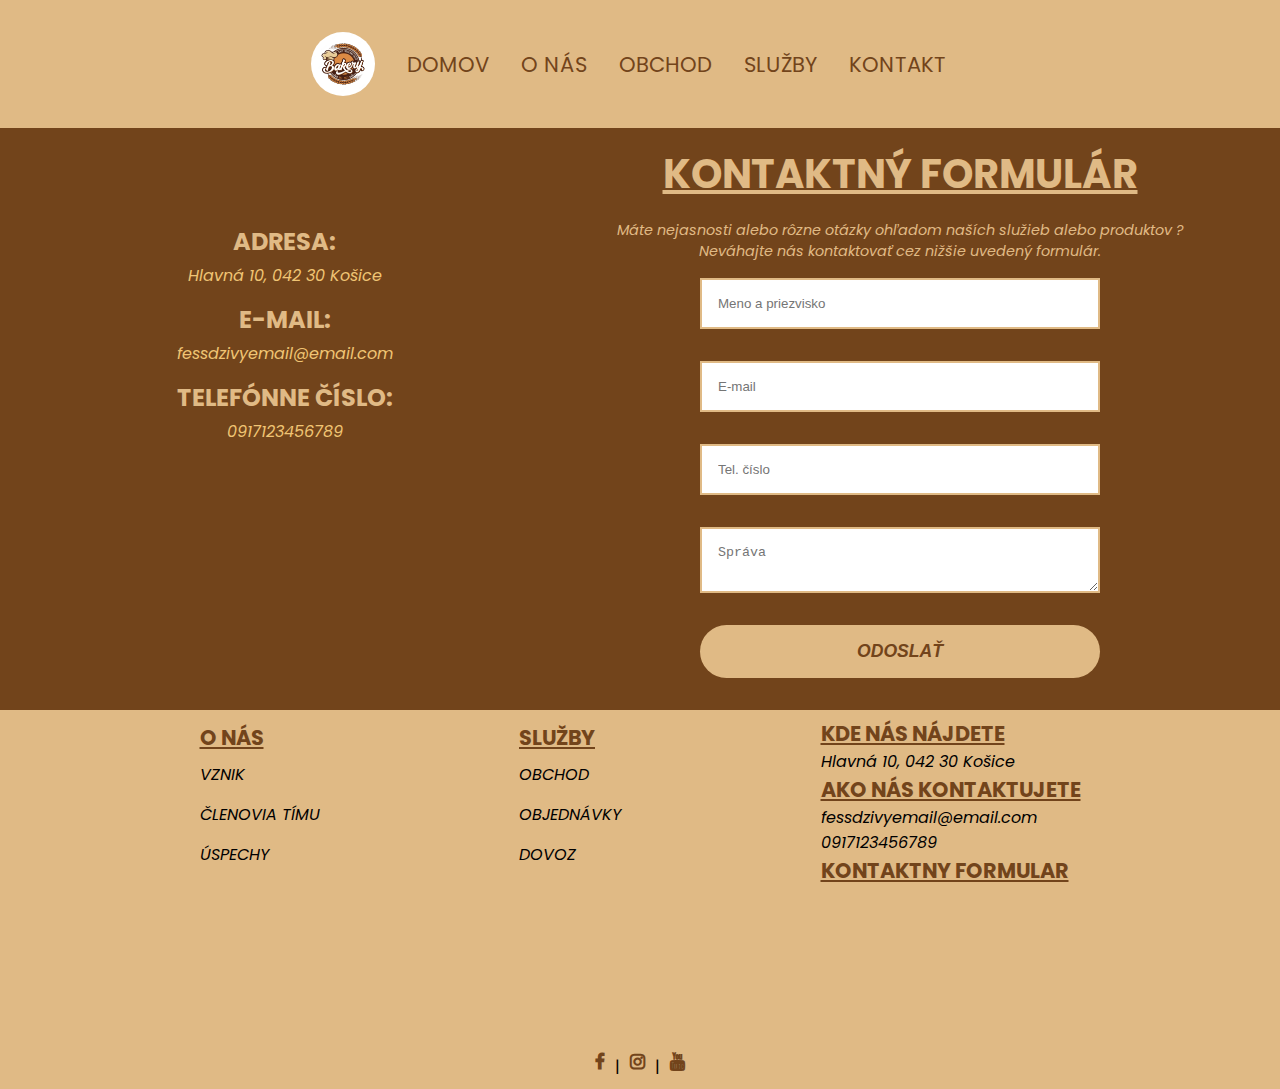
==== contact.html @ 5c4e1808 "pridalSomSuboryHAHAH" ====
<!DOCTYPE html>
<html lang="en">

<head>
  <meta charset="UTF-8" />
  <meta http-equiv="X-UA-Compatible" content="IE=edge" />
  <meta name="viewport" content="width=device-width, initial-scale=1.0" />
  <title>BAKERY</title>

  <link rel="stylesheet" href="https://cdnjs.cloudflare.com/ajax/libs/font-awesome/4.7.0/css/font-awesome.min.css">
  <link rel="stylesheet" href="styles/layout.css" />
  <link rel="stylesheet" href="styles/header.css" />
  <link rel="stylesheet" href="styles/main.css" />
  <link rel="stylesheet" href="styles/footer.css">
  <link rel="stylesheet" href="styles/contact.css">
</head>

<body>
  <nav>
    <div class="img">
      <a href="index.html">
        <img src="media/logo.webp" alt="">
      </a>
    </div>

    <ul class="menu">
      <li><a href="index.html">DOMOV</a></li>
      <li><a href="o-nas.html">O NÁS</a></li>
      <li><a href="shop.html">OBCHOD</a></li>
      <li><a href="services.html">SLUŽBY</a></li>
      <li><a href="contact.html">KONTAKT</a></li>
    </ul>

  </nav>

  <div class="container-contact">
    <div class="info">
      <p class="nadpis">ADRESA:</p>
      <p class="text">Hlavná 10, 042 30 Košice</p>
      <p class="nadpis">E-MAIL:</p>
      <p class="text">fessdzivyemail@email.com</p>
      <p class="nadpis">TELEFÓNNE ČÍSLO:</p>
      <p class="text">0917123456789</p>
      <iframe
        src="https://www.google.com/maps/embed?pb=!1m18!1m12!1m3!1d2632.3014035559904!2d21.256458015856044!3d48.71883221847654!2m3!1f0!2f0!3f0!3m2!1i1024!2i768!4f13.1!3m3!1m2!1s0x473ee070048014c3%3A0xc6ddd13971c0475!2zSGxhdm7DoSAxMCwgMDQyIDMwIEtvxaFpY2U!5e0!3m2!1ssk!2ssk!4v1654249109364!5m2!1ssk!2ssk"
        width="100%" height="200px" style="border:0;" allowfullscreen="" loading="lazy"
        referrerpolicy="no-referrer-when-downgrade"></iframe>
    </div>
    <div class="contact">
      <h1>KONTAKTNÝ FORMULÁR</h1>
      <p>Máte nejasnosti alebo rôzne otázky ohľadom naších služieb alebo produktov ? <br> Neváhajte nás kontaktovať cez
        nižšie uvedený formulár.</p>
      <div class="form">
        <input type="text" placeholder="Meno a priezvisko">
        <input type="email" placeholder="E-mail">
        <input type="text" placeholder="Tel. číslo">
        <textarea placeholder="Správa"></textarea>
        <button>ODOSLAŤ</button>
      </div>
    </div>
  </div>

  <footer class="footer">
    <div class="container">
      <div class="o-nas">
        <a href="index.html" class="nadpis">O NÁS</a>
        <a href="index.html #vznik">VZNIK</a>
        <a href="index.html #tim">ČLENOVIA TÍMU</a>
        <a href="index.html">ÚSPECHY</a>
      </div>

      <div class="sluzby">
        <a href="services.html" class="nadpis">SLUŽBY</a>
        <a href="shop.html">OBCHOD</a>
        <a href="services.html">OBJEDNÁVKY</a>
        <a href="services.html">DOVOZ</a>
      </div>

      <div class="kontakt">
        <p class="nadpis">KDE NÁS NÁJDETE</p>
        <p class="text">Hlavná 10, 042 30 Košice</p>
        <p class="nadpis">AKO NÁS KONTAKTUJETE</p>
        <p class="text">fessdzivyemail@email.com <br> 0917123456789</p>
        <a href="contact.html" class="nadpis kont-form">KONTAKTNY FORMULAR</a>
      </div>

    </div>

    <iframe
      src="https://www.google.com/maps/embed?pb=!1m18!1m12!1m3!1d2632.3014035559904!2d21.256458015856044!3d48.71883221847654!2m3!1f0!2f0!3f0!3m2!1i1024!2i768!4f13.1!3m3!1m2!1s0x473ee070048014c3%3A0xc6ddd13971c0475!2zSGxhdm7DoSAxMCwgMDQyIDMwIEtvxaFpY2U!5e0!3m2!1ssk!2ssk!4v1654249109364!5m2!1ssk!2ssk"
      class="map" style="border:0;" allowfullscreen="" loading="lazy"
      referrerpolicy="no-referrer-when-downgrade"></iframe>

    <div class="social-media">
      <a href="https://facebook.com" class="social fa fa-facebook"></a>
      <div>|</div>
      <a href="https://instagram.com" class="social fa fa-instagram"></a>
      <div>|</div>
      <a href="https://linkedin.com" class="social fa fa-youtube"></a>
    </div>
  </footer>
</body>

</html>
---- styles/layout.css ----
body {
  display: -ms-grid;
  display: grid;
  -ms-grid-rows: auto 1fr auto;
      grid-template-rows: auto 1fr auto;
}
/*# sourceMappingURL=layout.css.map */
---- styles/header.css ----
* {
  margin: 0;
  padding: 0;
}

nav {
  background-color: #e0ba85;
  display: -ms-grid;
  display: grid;
  -ms-grid-columns: (auto)[2];
      grid-template-columns: repeat(2, auto);
  -webkit-box-pack: center;
      -ms-flex-pack: center;
          justify-content: center;
  justify-items: center;
  -webkit-box-align: center;
      -ms-flex-align: center;
          align-items: center;
  gap: 2rem;
  padding-top: 1.5rem;
  padding-bottom: 1.5rem;
  padding-right: 1.5rem;
  font-size: 120%;
}

@media (max-width: 450px) {
  nav {
    -ms-grid-columns: auto;
        grid-template-columns: auto;
    gap: .5rem;
    padding-right: 0;
  }
}

nav .img {
  display: -ms-grid;
  display: grid;
  -webkit-box-pack: start;
      -ms-flex-pack: start;
          justify-content: start;
}

nav .img a img {
  margin-top: .5rem;
  height: 4rem;
  border-radius: 100%;
}

nav .menu {
  display: -ms-grid;
  display: grid;
  -ms-grid-columns: (auto)[5];
      grid-template-columns: repeat(5, auto);
  gap: 2rem;
  list-style-type: none;
  -webkit-box-pack: end;
      -ms-flex-pack: end;
          justify-content: end;
  -webkit-box-align: center;
      -ms-flex-align: center;
          align-items: center;
}

@media (max-width: 450px) {
  nav .menu {
    -ms-grid-columns: auto;
        grid-template-columns: auto;
    -ms-grid-rows: (auto)[5];
        grid-template-rows: repeat(5, auto);
    justify-items: center;
    gap: 0;
  }
}

nav .menu li {
  font-size: 110%;
}

nav .menu li a {
  text-decoration: none;
  color: #72441b;
  -webkit-transition: .5s;
  transition: .5s;
  margin-top: .5rem;
}

nav .menu li a:hover {
  color: #72441b;
  font-weight: bold;
  font-size: 110%;
}
/*# sourceMappingURL=header.css.map */
---- styles/main.css ----
@import url("https://fonts.googleapis.com/css2?family=Lato&family=Poppins&display=swap");
html {
  background-color: #72441b;
  scroll-behavior: smooth;
  font-family: 'Poppins', sans-serif;
}

body {
  min-height: 100vh;
}
/*# sourceMappingURL=main.css.map */
---- styles/footer.css ----
* {
  margin: 0;
  padding: 0;
}

.footer {
  background-color: #e0ba85;
  display: -ms-grid;
  display: grid;
  -webkit-box-align: center;
      -ms-flex-align: center;
          align-items: center;
}

.footer .container {
  display: -ms-grid;
  display: grid;
  -ms-grid-columns: (auto)[3];
      grid-template-columns: repeat(3, auto);
  -webkit-box-pack: space-evenly;
      -ms-flex-pack: space-evenly;
          justify-content: space-evenly;
  -webkit-box-align: center;
      -ms-flex-align: center;
          align-items: center;
  margin-top: .5rem;
  margin-bottom: .5rem;
}

.footer .container .o-nas, .footer .container .sluzby {
  display: -ms-grid;
  display: grid;
  -ms-grid-rows: (40px)[4];
      grid-template-rows: repeat(4, 40px);
}

.footer .container .o-nas a, .footer .container .sluzby a {
  text-decoration: none;
  color: black;
  font-style: italic;
}

.footer .container .o-nas a:hover, .footer .container .sluzby a:hover {
  color: #72441b;
  font-weight: bold;
}

.footer .container .o-nas .nadpis, .footer .container .sluzby .nadpis {
  color: #72441b;
  font-weight: bold;
  font-size: 130%;
  font-style: inherit;
  text-decoration: underline;
}

.footer .container .kontakt {
  display: -ms-grid;
  display: grid;
  -ms-grid-rows: (auto)[5];
      grid-template-rows: repeat(5, auto);
}

.footer .container .kontakt .text {
  font-style: italic;
}

.footer .container .kontakt .nadpis {
  text-decoration: none;
  color: #72441b;
  font-weight: bold;
  font-size: 130%;
  text-decoration: underline;
}

.footer .map {
  width: 90%;
  -ms-grid-column-align: center;
      justify-self: center;
}

.footer .social-media {
  display: -ms-grid;
  display: grid;
  -ms-grid-columns: (auto)[5];
      grid-template-columns: repeat(5, auto);
  -webkit-box-pack: center;
      -ms-flex-pack: center;
          justify-content: center;
  gap: 10px;
  margin: 10px 0;
}

.footer .social-media .social {
  text-decoration: none;
  color: #72441b;
  font-size: 110%;
  font-weight: bold;
}

.footer .social-media .fa-facebook:hover {
  color: dodgerblue;
}

.footer .social-media .fa-instagram:hover {
  background: radial-gradient(#fdf497 0%, #fdf497 5%, #fd5949 45%, #d6249f 60%, #285AEB 90%);
  -webkit-background-clip: text;
  -webkit-text-fill-color: transparent;
}

.footer .social-media .fa-youtube:hover {
  color: red;
}

@media (max-width: 450px) {
  .footer .container {
    -ms-grid-columns: (auto)[3];
        grid-template-columns: repeat(3, auto);
    gap: 1rem;
  }
  .footer .container .o-nas {
    -ms-grid-rows: (auto)[4];
        grid-template-rows: repeat(4, auto);
  }
  .footer .container .o-nas a {
    font-size: 50%;
  }
  .footer .container .o-nas .nadpis {
    font-size: 80%;
  }
  .footer .container .sluzby {
    -ms-grid-rows: (auto)[4];
        grid-template-rows: repeat(4, auto);
  }
  .footer .container .sluzby a {
    font-size: 50%;
  }
  .footer .container .sluzby .nadpis {
    font-size: 80%;
  }
  .footer .container .kontakt {
    -ms-grid-rows: (auto)[5];
        grid-template-rows: repeat(5, auto);
  }
  .footer .container .kontakt .text {
    font-size: 50%;
  }
  .footer .container .kontakt .nadpis {
    font-size: 80%;
  }
}

@media (max-width: 900px) {
  .footer .container {
    -ms-grid-columns: (auto)[3];
        grid-template-columns: repeat(3, auto);
    gap: 1rem;
  }
  .footer .container .o-nas {
    -ms-grid-rows: (auto)[4];
        grid-template-rows: repeat(4, auto);
  }
  .footer .container .o-nas a {
    font-size: 70%;
  }
  .footer .container .o-nas .nadpis {
    font-size: 100%;
  }
  .footer .container .sluzby {
    -ms-grid-rows: (auto)[4];
        grid-template-rows: repeat(4, auto);
  }
  .footer .container .sluzby a {
    font-size: 70%;
  }
  .footer .container .sluzby .nadpis {
    font-size: 100%;
  }
  .footer .container .kontakt {
    -ms-grid-rows: (auto)[5];
        grid-template-rows: repeat(5, auto);
  }
  .footer .container .kontakt .text {
    font-size: 70%;
  }
  .footer .container .kontakt .nadpis {
    font-size: 100%;
  }
}
/*# sourceMappingURL=footer.css.map */
---- styles/contact.css ----
.container-contact {
  display: -ms-grid;
  display: grid;
  -ms-grid-columns: 200px auto;
      grid-template-columns: 200px auto;
  gap: 20rem;
  -webkit-box-pack: center;
      -ms-flex-pack: center;
          justify-content: center;
  -ms-flex-line-pack: center;
      align-content: center;
  padding: 1rem;
}

@media (max-width: 1100px) {
  .container-contact {
    margin: 5rem;
  }
}

.container-contact .info {
  display: -ms-grid;
  display: grid;
  -ms-grid-rows: (10%)[7];
      grid-template-rows: repeat(7, 10%);
  padding: 5rem;
  text-align: center;
}

.container-contact .info .text {
  font-style: italic;
  color: #f0c474;
}

.container-contact .info .nadpis {
  text-decoration: none;
  color: #e0ba85;
  font-weight: bold;
  font-size: 150%;
}

.container-contact .contact {
  display: -ms-grid;
  display: grid;
  -ms-grid-columns: (1fr)[1];
      grid-template-columns: repeat(1, 1fr);
  gap: 1rem;
}

.container-contact .contact h1 {
  text-align: center;
  color: #e0ba85;
  font-size: 250%;
  text-decoration: underline;
}

.container-contact .contact p {
  text-align: center;
  color: #e0ba85;
  font-style: italic;
  font-size: 90%;
}

.container-contact .contact .form {
  display: -ms-grid;
  display: grid;
  -ms-grid-columns: (1fr)[1];
      grid-template-columns: repeat(1, 1fr);
  gap: 2rem;
  -ms-grid-column-align: center;
      justify-self: center;
  min-width: 400px;
  /*textarea {
                border: 2px solid;
                border-color: $color2;
                padding: 1rem;
            }*/
}

.container-contact .contact .form input,
.container-contact .contact .form textarea {
  padding: 1rem;
  border: 2px solid;
  border-color: #e0ba85;
  -webkit-transition: .5s;
  transition: .5s;
}

.container-contact .contact .form input:focus,
.container-contact .contact .form textarea:focus {
  outline: none;
  border-color: #0d0c0a;
  padding: 2rem 1rem;
}

.container-contact .contact .form input:hover,
.container-contact .contact .form textarea:hover {
  cursor: pointer;
  border-color: #0d0c0a;
}

.container-contact .contact .form button {
  background-color: #e0ba85;
  color: #72441b;
  font-weight: bold;
  font-size: 110%;
  font-style: italic;
  padding: 1rem;
  text-align: center;
  border-radius: 999px;
  -webkit-transition: .4s;
  transition: .4s;
  margin-bottom: 1rem;
  border: none;
  cursor: pointer;
}

.container-contact .contact .form button:hover {
  background-color: #f0c474;
  color: #0d0c0a;
  font-size: 120%;
}
/*# sourceMappingURL=contact.css.map */
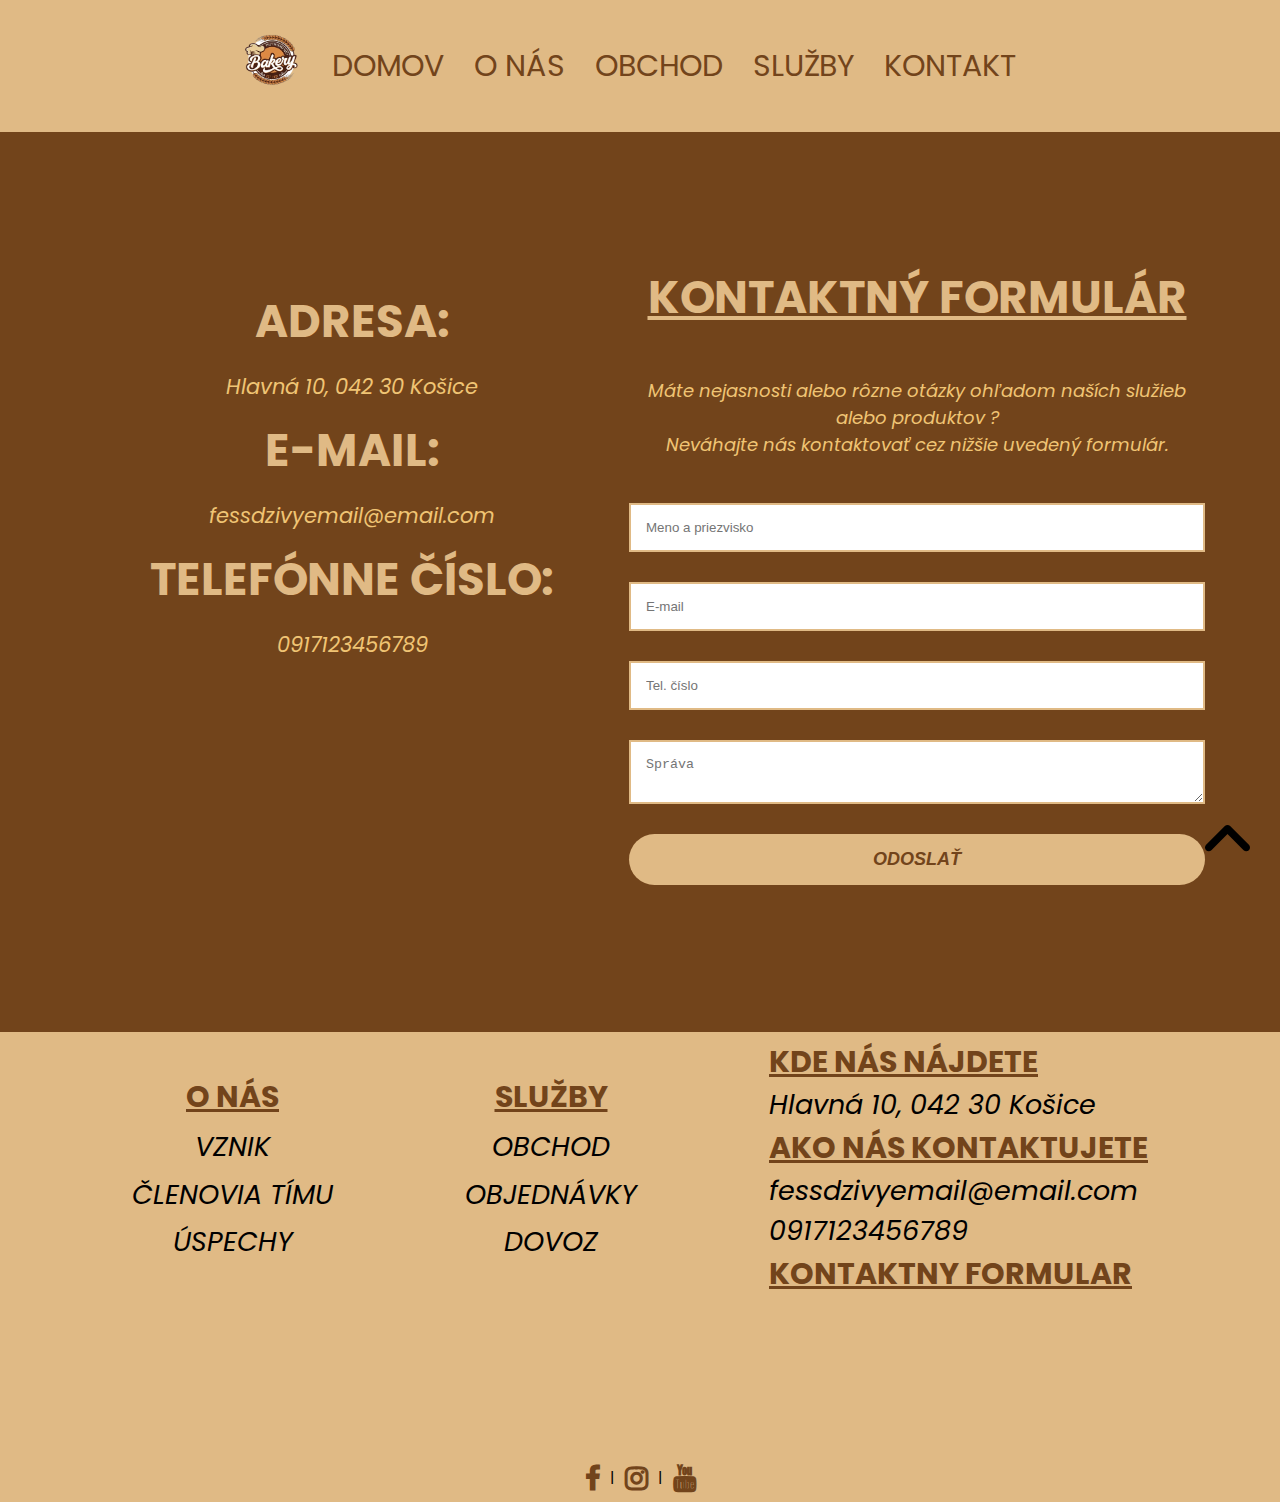
==== commit 24a596fb: "TIU projekt" ====
--- a/contact.html
+++ b/contact.html
@@ -5,7 +5,7 @@
   <meta charset="UTF-8" />
   <meta http-equiv="X-UA-Compatible" content="IE=edge" />
   <meta name="viewport" content="width=device-width, initial-scale=1.0" />
-  <title>BAKERY</title>
+  <title>KONTAKT</title>
 
   <link rel="stylesheet" href="https://cdnjs.cloudflare.com/ajax/libs/font-awesome/4.7.0/css/font-awesome.min.css">
   <link rel="stylesheet" href="styles/layout.css" />
@@ -15,7 +15,13 @@
   <link rel="stylesheet" href="styles/contact.css">
 </head>
 
-<body>
+<body id="up">
+  <a href="#up"><svg class="up" xmlns="http://www.w3.org/2000/svg" viewBox="0 0 384 512">
+      <path
+        d="M352 352c-8.188 0-16.38-3.125-22.62-9.375L192 205.3l-137.4 137.4c-12.5 12.5-32.75 12.5-45.25 0s-12.5-32.75 0-45.25l160-160c12.5-12.5 32.75-12.5 45.25 0l160 160c12.5 12.5 12.5 32.75 0 45.25C368.4 348.9 360.2 352 352 352z" />
+    </svg>
+  </a>
+
   <nav>
     <div class="img">
       <a href="index.html">
@@ -41,7 +47,7 @@
       <p class="text">fessdzivyemail@email.com</p>
       <p class="nadpis">TELEFÓNNE ČÍSLO:</p>
       <p class="text">0917123456789</p>
-      <iframe
+      <iframe class="map"
         src="https://www.google.com/maps/embed?pb=!1m18!1m12!1m3!1d2632.3014035559904!2d21.256458015856044!3d48.71883221847654!2m3!1f0!2f0!3f0!3m2!1i1024!2i768!4f13.1!3m3!1m2!1s0x473ee070048014c3%3A0xc6ddd13971c0475!2zSGxhdm7DoSAxMCwgMDQyIDMwIEtvxaFpY2U!5e0!3m2!1ssk!2ssk!4v1654249109364!5m2!1ssk!2ssk"
         width="100%" height="200px" style="border:0;" allowfullscreen="" loading="lazy"
         referrerpolicy="no-referrer-when-downgrade"></iframe>
@@ -63,10 +69,10 @@
   <footer class="footer">
     <div class="container">
       <div class="o-nas">
-        <a href="index.html" class="nadpis">O NÁS</a>
-        <a href="index.html #vznik">VZNIK</a>
-        <a href="index.html #tim">ČLENOVIA TÍMU</a>
-        <a href="index.html">ÚSPECHY</a>
+        <a href="o-nas.html" class="nadpis">O NÁS</a>
+        <a href="o-nas.html#vznik">VZNIK</a>
+        <a href="o-nas.html#tim">ČLENOVIA TÍMU</a>
+        <a href="o-nas.html#uspechy">ÚSPECHY</a>
       </div>
 
       <div class="sluzby">
@@ -96,7 +102,7 @@
       <div>|</div>
       <a href="https://instagram.com" class="social fa fa-instagram"></a>
       <div>|</div>
-      <a href="https://linkedin.com" class="social fa fa-youtube"></a>
+      <a href="https://youtube.com" class="social fa fa-youtube"></a>
     </div>
   </footer>
 </body>
--- a/styles/header.css
+++ b/styles/header.css
@@ -20,10 +20,10 @@
   padding-top: 1.5rem;
   padding-bottom: 1.5rem;
   padding-right: 1.5rem;
-  font-size: 120%;
+  font-size: 3rem;
 }
 
-@media (max-width: 450px) {
+@media (max-width: 700px) {
   nav {
     -ms-grid-columns: auto;
         grid-template-columns: auto;
@@ -38,6 +38,33 @@
   -webkit-box-pack: start;
       -ms-flex-pack: start;
           justify-content: start;
+}
+
+nav .img:hover {
+  -webkit-animation-name: spin;
+          animation-name: spin;
+  -webkit-animation-duration: .5s;
+          animation-duration: .5s;
+  -webkit-animation-timing-function: ease;
+          animation-timing-function: ease;
+}
+
+@-webkit-keyframes spin {
+  0% {
+  }
+  100% {
+    -webkit-transform: rotate(-360deg);
+            transform: rotate(-360deg);
+  }
+}
+
+@keyframes spin {
+  0% {
+  }
+  100% {
+    -webkit-transform: rotate(-360deg);
+            transform: rotate(-360deg);
+  }
 }
 
 nav .img a img {
@@ -61,7 +88,7 @@
           align-items: center;
 }
 
-@media (max-width: 450px) {
+@media (max-width: 500px) {
   nav .menu {
     -ms-grid-columns: auto;
         grid-template-columns: auto;
@@ -73,7 +100,13 @@
 }
 
 nav .menu li {
-  font-size: 110%;
+  font-size: 2rem;
+}
+
+@media (max-width: 700px) {
+  nav .menu li {
+    font-size: 1.8rem;
+  }
 }
 
 nav .menu li a {
@@ -87,6 +120,6 @@
 nav .menu li a:hover {
   color: #72441b;
   font-weight: bold;
-  font-size: 110%;
+  font-size: 2.1rem;
 }
 /*# sourceMappingURL=header.css.map */--- a/styles/main.css
+++ b/styles/main.css
@@ -1,4 +1,32 @@
 @import url("https://fonts.googleapis.com/css2?family=Lato&family=Poppins&display=swap");
+:root {
+  font-size: 20px;
+}
+
+@media (min-width: 0px) {
+  :root {
+    font-size: 8px;
+  }
+}
+
+@media (min-width: 450px) {
+  :root {
+    font-size: 11px;
+  }
+}
+
+@media (min-width: 1200px) {
+  :root {
+    font-size: 15px;
+  }
+}
+
+@media (min-width: 1600px) {
+  :root {
+    font-size: 17px;
+  }
+}
+
 html {
   background-color: #72441b;
   scroll-behavior: smooth;
@@ -8,4 +36,19 @@
 body {
   min-height: 100vh;
 }
+
+.up {
+  bottom: 2rem;
+  right: 2rem;
+  width: 3rem;
+  z-index: 5;
+  position: fixed;
+  -webkit-transition: .5s;
+  transition: .5s;
+}
+
+.up:hover {
+  -webkit-transform: scale(1.5);
+          transform: scale(1.5);
+}
 /*# sourceMappingURL=main.css.map */--- a/styles/footer.css
+++ b/styles/footer.css
@@ -27,28 +27,40 @@
   margin-bottom: .5rem;
 }
 
-.footer .container .o-nas, .footer .container .sluzby {
-  display: -ms-grid;
-  display: grid;
-  -ms-grid-rows: (40px)[4];
-      grid-template-rows: repeat(4, 40px);
+.footer .container .o-nas,
+.footer .container .sluzby {
+  /*display: grid;
+            grid-template-rows: repeat(4, 40px);*/
+  display: -webkit-box;
+  display: -ms-flexbox;
+  display: flex;
+  -webkit-box-orient: vertical;
+  -webkit-box-direction: normal;
+      -ms-flex-direction: column;
+          flex-direction: column;
+  gap: .5rem;
 }
 
-.footer .container .o-nas a, .footer .container .sluzby a {
+.footer .container .o-nas a,
+.footer .container .sluzby a {
   text-decoration: none;
   color: black;
   font-style: italic;
+  font-size: 1.8rem;
+  text-align: center;
 }
 
-.footer .container .o-nas a:hover, .footer .container .sluzby a:hover {
+.footer .container .o-nas a:hover,
+.footer .container .sluzby a:hover {
   color: #72441b;
   font-weight: bold;
 }
 
-.footer .container .o-nas .nadpis, .footer .container .sluzby .nadpis {
+.footer .container .o-nas .nadpis,
+.footer .container .sluzby .nadpis {
   color: #72441b;
   font-weight: bold;
-  font-size: 130%;
+  font-size: 2rem;
   font-style: inherit;
   text-decoration: underline;
 }
@@ -62,13 +74,14 @@
 
 .footer .container .kontakt .text {
   font-style: italic;
+  font-size: 1.8rem;
 }
 
 .footer .container .kontakt .nadpis {
   text-decoration: none;
   color: #72441b;
   font-weight: bold;
-  font-size: 130%;
+  font-size: 2rem;
   text-decoration: underline;
 }
 
@@ -93,7 +106,7 @@
 .footer .social-media .social {
   text-decoration: none;
   color: #72441b;
-  font-size: 110%;
+  font-size: 1.8rem;
   font-weight: bold;
 }
 
@@ -117,35 +130,28 @@
         grid-template-columns: repeat(3, auto);
     gap: 1rem;
   }
-  .footer .container .o-nas {
-    -ms-grid-rows: (auto)[4];
-        grid-template-rows: repeat(4, auto);
-  }
-  .footer .container .o-nas a {
-    font-size: 50%;
-  }
-  .footer .container .o-nas .nadpis {
-    font-size: 80%;
-  }
+  .footer .container .o-nas,
   .footer .container .sluzby {
     -ms-grid-rows: (auto)[4];
         grid-template-rows: repeat(4, auto);
   }
+  .footer .container .o-nas a,
   .footer .container .sluzby a {
-    font-size: 50%;
+    font-size: 1.2rem;
   }
+  .footer .container .o-nas .nadpis,
   .footer .container .sluzby .nadpis {
-    font-size: 80%;
+    font-size: 1.8rem;
   }
   .footer .container .kontakt {
     -ms-grid-rows: (auto)[5];
         grid-template-rows: repeat(5, auto);
   }
   .footer .container .kontakt .text {
-    font-size: 50%;
+    font-size: 1.2rem;
   }
   .footer .container .kontakt .nadpis {
-    font-size: 80%;
+    font-size: 1.8rem;
   }
 }
 
@@ -155,35 +161,28 @@
         grid-template-columns: repeat(3, auto);
     gap: 1rem;
   }
-  .footer .container .o-nas {
-    -ms-grid-rows: (auto)[4];
-        grid-template-rows: repeat(4, auto);
-  }
-  .footer .container .o-nas a {
-    font-size: 70%;
-  }
-  .footer .container .o-nas .nadpis {
-    font-size: 100%;
-  }
+  .footer .container .o-nas,
   .footer .container .sluzby {
     -ms-grid-rows: (auto)[4];
         grid-template-rows: repeat(4, auto);
   }
+  .footer .container .o-nas a,
   .footer .container .sluzby a {
-    font-size: 70%;
+    font-size: 1.4rem;
   }
+  .footer .container .o-nas .nadpis,
   .footer .container .sluzby .nadpis {
-    font-size: 100%;
+    font-size: 2rem;
   }
   .footer .container .kontakt {
     -ms-grid-rows: (auto)[5];
         grid-template-rows: repeat(5, auto);
   }
   .footer .container .kontakt .text {
-    font-size: 70%;
+    font-size: 1.4rem;
   }
   .footer .container .kontakt .nadpis {
-    font-size: 100%;
+    font-size: 2rem;
   }
 }
 /*# sourceMappingURL=footer.css.map */--- a/styles/contact.css
+++ b/styles/contact.css
@@ -1,64 +1,82 @@
 .container-contact {
   display: -ms-grid;
   display: grid;
-  -ms-grid-columns: 200px auto;
-      grid-template-columns: 200px auto;
-  gap: 20rem;
-  -webkit-box-pack: center;
-      -ms-flex-pack: center;
-          justify-content: center;
+  -ms-grid-columns: auto auto;
+      grid-template-columns: auto auto;
+  -webkit-box-pack: space-evenly;
+      -ms-flex-pack: space-evenly;
+          justify-content: space-evenly;
   -ms-flex-line-pack: center;
       align-content: center;
-  padding: 1rem;
+  padding: 0 5rem;
+  min-height: 100vh;
 }
 
 @media (max-width: 1100px) {
   .container-contact {
-    margin: 5rem;
+    padding: 0 5rem;
+  }
+}
+
+@media (max-width: 780px) {
+  .container-contact {
+    -ms-grid-columns: auto;
+        grid-template-columns: auto;
   }
 }
 
 .container-contact .info {
-  display: -ms-grid;
-  display: grid;
-  -ms-grid-rows: (10%)[7];
-      grid-template-rows: repeat(7, 10%);
+  display: -webkit-box;
+  display: -ms-flexbox;
+  display: flex;
+  -webkit-box-orient: vertical;
+  -webkit-box-direction: normal;
+      -ms-flex-direction: column;
+          flex-direction: column;
   padding: 5rem;
+  gap: 1rem;
   text-align: center;
 }
 
 .container-contact .info .text {
   font-style: italic;
   color: #f0c474;
+  font-size: 1.4rem;
 }
 
 .container-contact .info .nadpis {
   text-decoration: none;
   color: #e0ba85;
   font-weight: bold;
-  font-size: 150%;
+  font-size: 3rem;
 }
 
 .container-contact .contact {
-  display: -ms-grid;
-  display: grid;
-  -ms-grid-columns: (1fr)[1];
-      grid-template-columns: repeat(1, 1fr);
-  gap: 1rem;
+  display: -webkit-box;
+  display: -ms-flexbox;
+  display: flex;
+  -webkit-box-orient: vertical;
+  -webkit-box-direction: normal;
+      -ms-flex-direction: column;
+          flex-direction: column;
+  gap: 3rem;
+  -webkit-box-pack: center;
+      -ms-flex-pack: center;
+          justify-content: center;
 }
 
 .container-contact .contact h1 {
   text-align: center;
   color: #e0ba85;
-  font-size: 250%;
+  font-size: 3rem;
   text-decoration: underline;
 }
 
 .container-contact .contact p {
   text-align: center;
-  color: #e0ba85;
+  color: #f0c474;
   font-style: italic;
-  font-size: 90%;
+  font-size: 1.2rem;
 }
 
 .container-contact .contact .form {
@@ -67,14 +85,10 @@
   -ms-grid-columns: (1fr)[1];
       grid-template-columns: repeat(1, 1fr);
   gap: 2rem;
-  -ms-grid-column-align: center;
-      justify-self: center;
+  -webkit-box-pack: center;
+      -ms-flex-pack: center;
+          justify-content: center;
   min-width: 400px;
-  /*textarea {
-                border: 2px solid;
-                border-color: $color2;
-                padding: 1rem;
-            }*/
 }
 
 .container-contact .contact .form input,
@@ -103,7 +117,7 @@
   background-color: #e0ba85;
   color: #72441b;
   font-weight: bold;
-  font-size: 110%;
+  font-size: 1.2rem;
   font-style: italic;
   padding: 1rem;
   text-align: center;
@@ -118,6 +132,5 @@
 .container-contact .contact .form button:hover {
   background-color: #f0c474;
   color: #0d0c0a;
-  font-size: 120%;
 }
 /*# sourceMappingURL=contact.css.map */